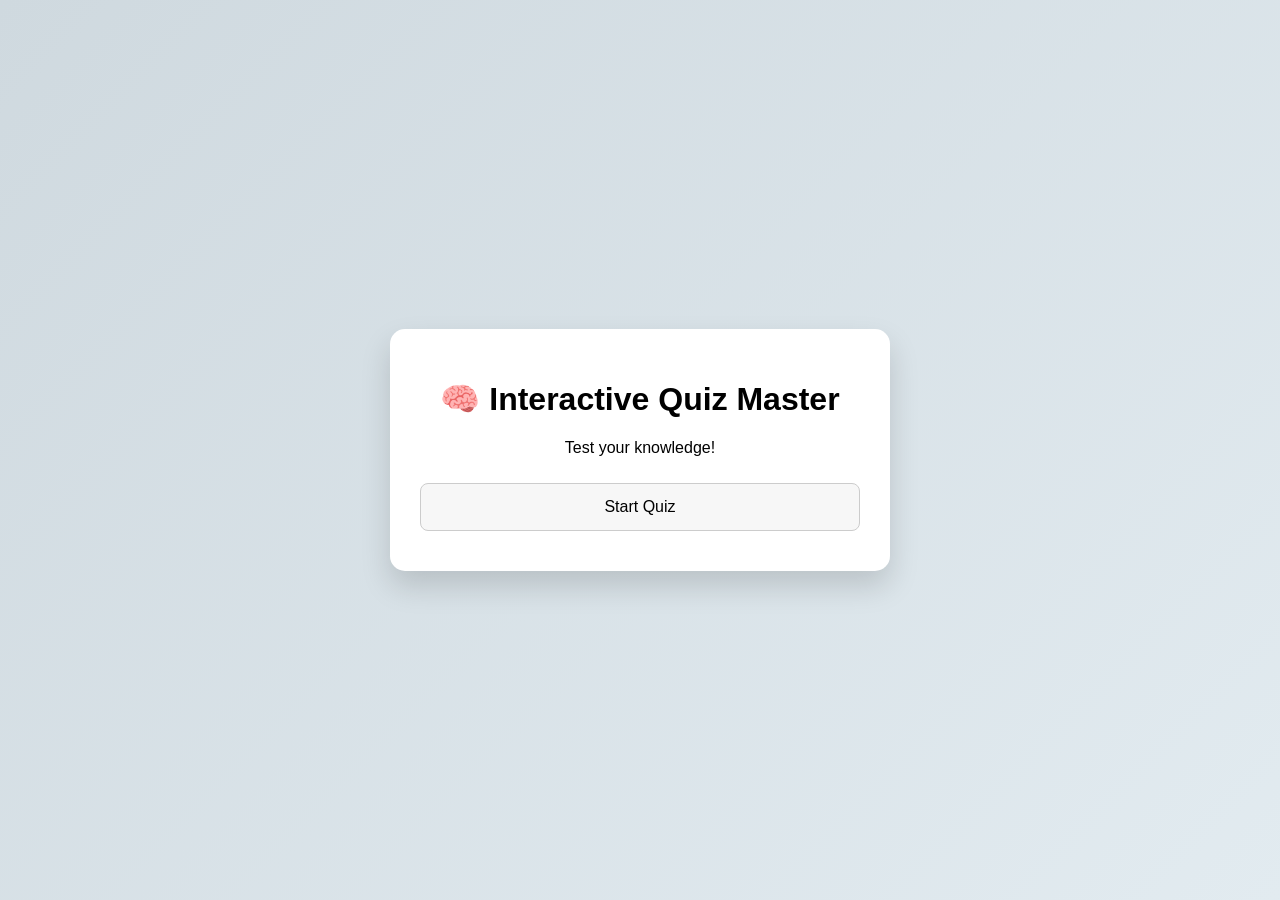
==== index.html @ 099536b8 "Add files via upload" ====
<!DOCTYPE html>
<html lang="en">
<head>
  <meta charset="UTF-8">
  <title>Quiz App</title>
  <link rel="stylesheet" href="style.css">
</head>
<body>

  <div class="container">
    <h1>🧠 Interactive Quiz Master</h1>
    <p>Test your knowledge!</p>
    <button onclick="startQuiz()">Start Quiz</button>
  </div>

  <script>
    function startQuiz() {
      window.location.href = "quiz.html";
    }
  </script>

  <script src="dom.js"></script>
</body>
</html>
---- style.css ----
* {
  box-sizing: border-box;
}

body {
  margin: 0;
  height: 100vh;
  display: flex;
  justify-content: center;
  align-items: center;
  font-family: Arial, sans-serif;
  background: linear-gradient(135deg, #cfd9df, #e2ebf0);
}

.container {
  width: 500px;
  background: white;
  padding: 30px;
  border-radius: 15px;
  text-align: center;
  box-shadow: 0 15px 30px rgba(0,0,0,0.15);
}

button {
  width: 100%;
  padding: 14px;
  margin: 10px 0;
  font-size: 16px;
  border-radius: 8px;
  border: 1px solid #ccc;
  background: #f7f7f7;
  cursor: pointer;
  transition: 0.3s;
}

button:hover {
  background: #dbeafe;
}

.correct {
  background-color: #c8e6c9;
  border-color: green;
}

.wrong {
  background-color: #ffcdd2;
  border-color: red;
}
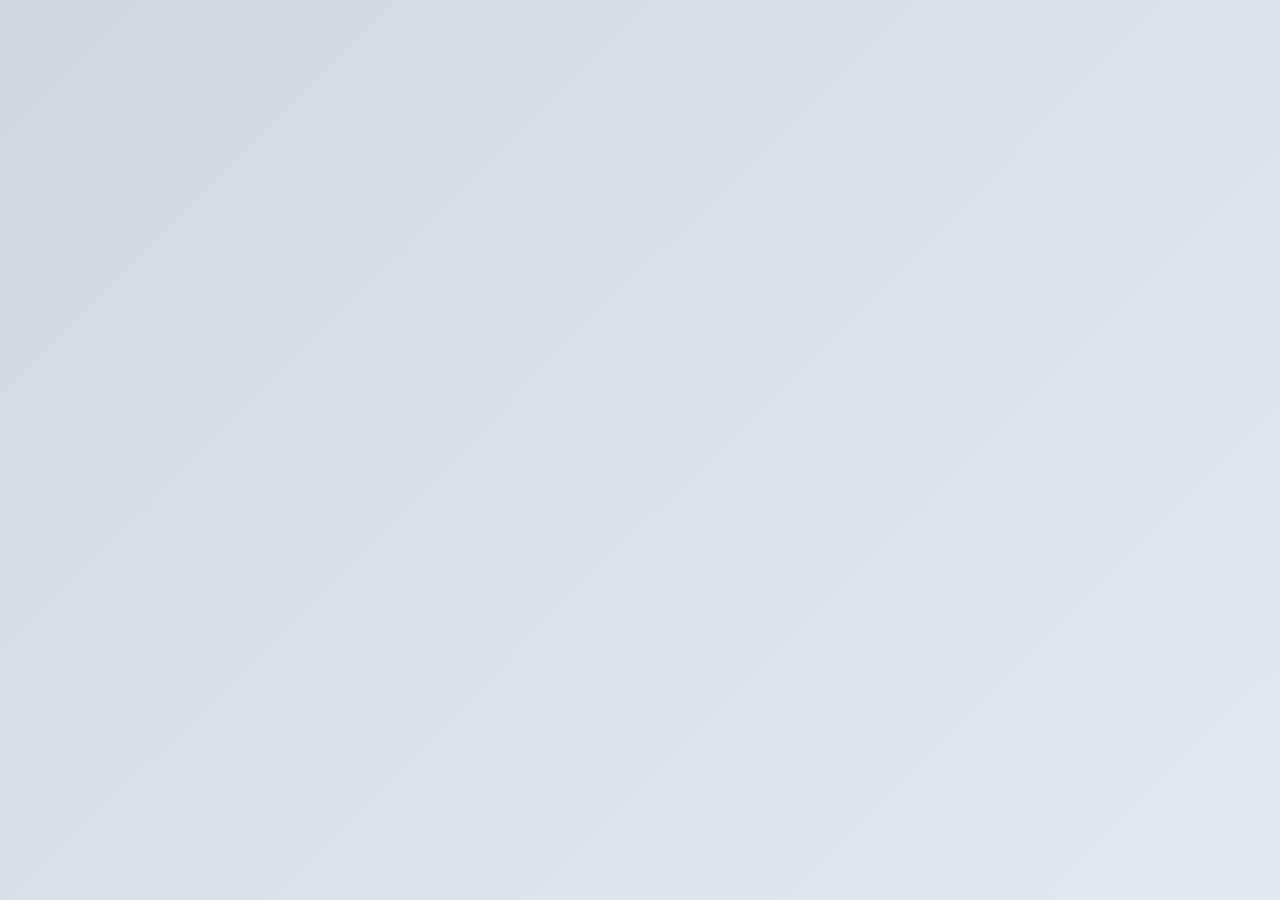
==== commit 1818a12b: "Add files via upload" ====
--- a/index.html
+++ b/index.html
@@ -1,24 +1,13 @@
 <!DOCTYPE html>
 <html lang="en">
 <head>
-  <meta charset="UTF-8">
-  <title>Quiz App</title>
-  <link rel="stylesheet" href="style.css">
+    <meta charset="UTF-8">
+    <meta name="viewport" content="width=device-width, initial-scale=1.0">
+    <title> AI-Powered Content Generator</title>
+    <link rel="stylesheet" href="style.css">
+    <link rel="icon" type="image/png" href="favicon.png">
 </head>
 <body>
-
-  <div class="container">
-    <h1>🧠 Interactive Quiz Master</h1>
-    <p>Test your knowledge!</p>
-    <button onclick="startQuiz()">Start Quiz</button>
-  </div>
-
-  <script>
-    function startQuiz() {
-      window.location.href = "quiz.html";
-    }
-  </script>
-
-  <script src="dom.js"></script>
+    <script src="js/script.js"></script>
 </body>
-</html>
+</html>
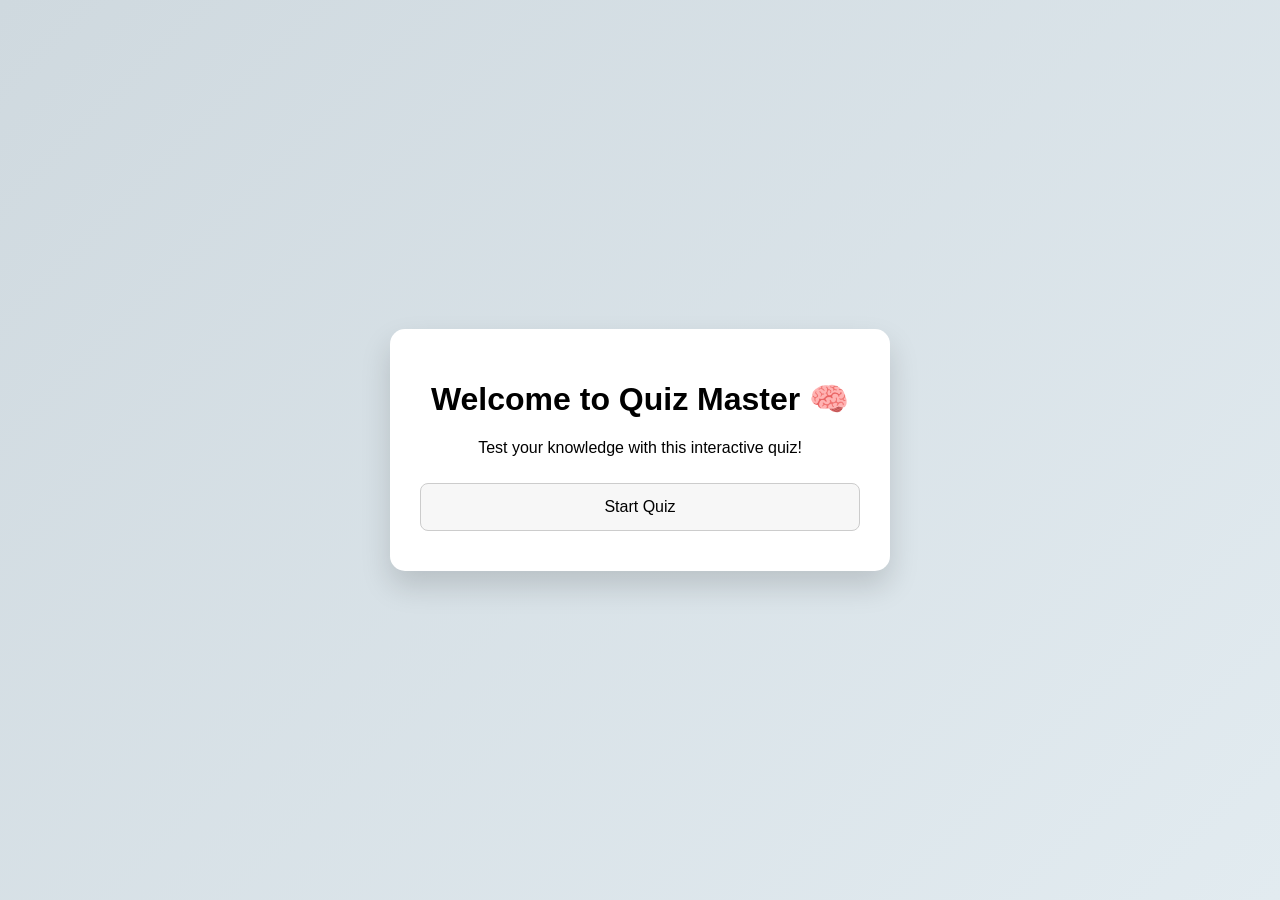
==== commit 62e1f63b: "Change title to 'Interactive Quiz Master' and add quiz Updated the title and added interactive quiz " ====
--- a/index.html
+++ b/index.html
@@ -1,13 +1,26 @@
+
 <!DOCTYPE html>
 <html lang="en">
 <head>
     <meta charset="UTF-8">
     <meta name="viewport" content="width=device-width, initial-scale=1.0">
-    <title> AI-Powered Content Generator</title>
+    <title>Interactive Quiz Master</title>
     <link rel="stylesheet" href="style.css">
-    <link rel="icon" type="image/png" href="favicon.png">
 </head>
 <body>
-    <script src="js/script.js"></script>
+
+    <div class="container">
+        <h1>Welcome to Quiz Master 🧠</h1>
+        <p>Test your knowledge with this interactive quiz!</p>
+
+        <button onclick="startQuiz()">Start Quiz</button>
+    </div>
+
+    <script>
+        function startQuiz() {
+            window.location.href = "quiz.html";
+        }
+    </script>
+
 </body>
-</html>+</html>
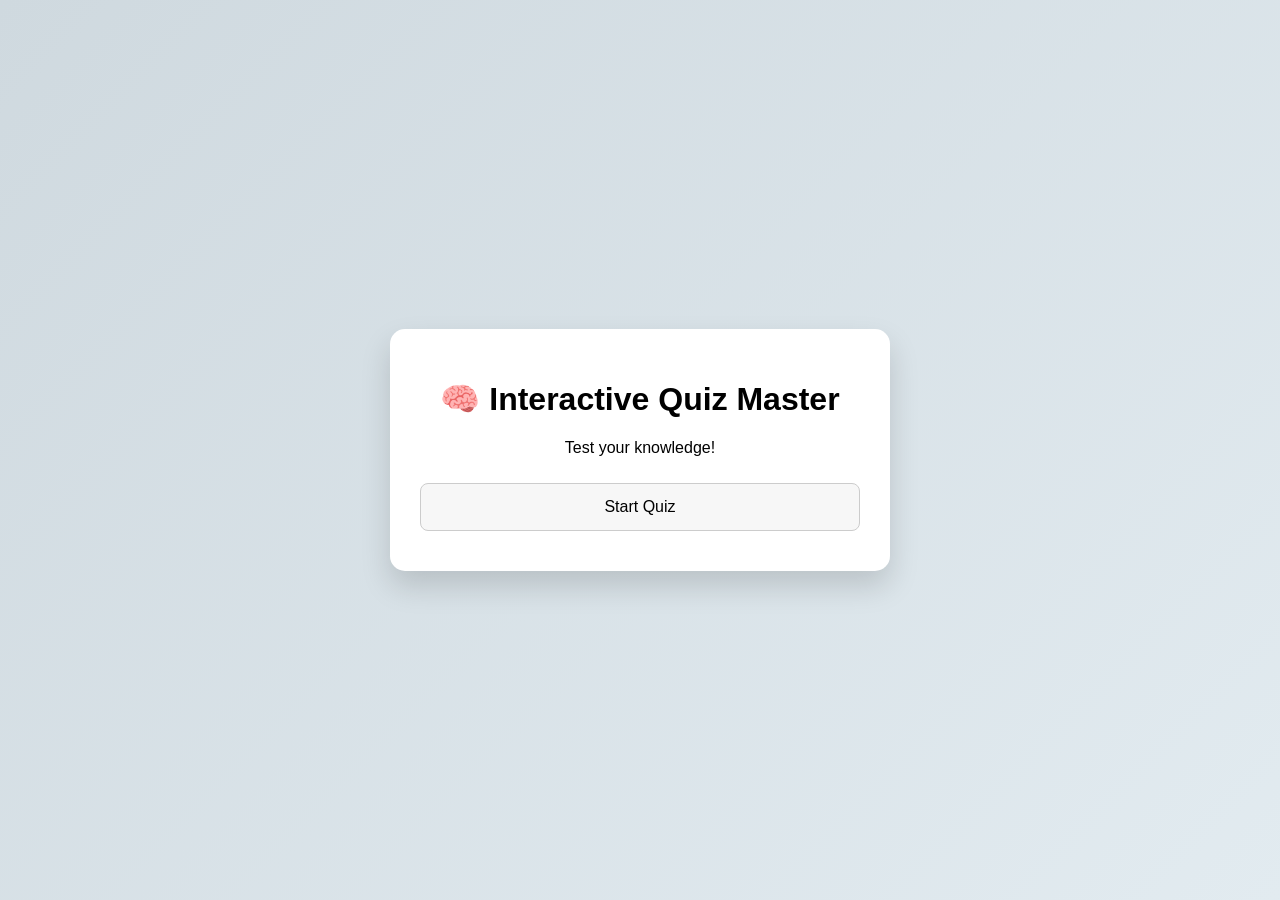
==== commit 6d172df6: "Add files via upload" ====
--- a/index.html
+++ b/index.html
@@ -1,26 +1,24 @@
-
 <!DOCTYPE html>
 <html lang="en">
 <head>
-    <meta charset="UTF-8">
-    <meta name="viewport" content="width=device-width, initial-scale=1.0">
-    <title>Interactive Quiz Master</title>
-    <link rel="stylesheet" href="style.css">
+  <meta charset="UTF-8">
+  <title>Quiz App</title>
+  <link rel="stylesheet" href="style.css">
 </head>
 <body>
 
-    <div class="container">
-        <h1>Welcome to Quiz Master 🧠</h1>
-        <p>Test your knowledge with this interactive quiz!</p>
+  <div class="container">
+    <h1>🧠 Interactive Quiz Master</h1>
+    <p>Test your knowledge!</p>
+    <button onclick="startQuiz()">Start Quiz</button>
+  </div>
 
-        <button onclick="startQuiz()">Start Quiz</button>
-    </div>
+  <script>
+    function startQuiz() {
+      window.location.href = "quiz.html";
+    }
+  </script>
 
-    <script>
-        function startQuiz() {
-            window.location.href = "quiz.html";
-        }
-    </script>
-
+  <script src="dom.js"></script>
 </body>
 </html>
